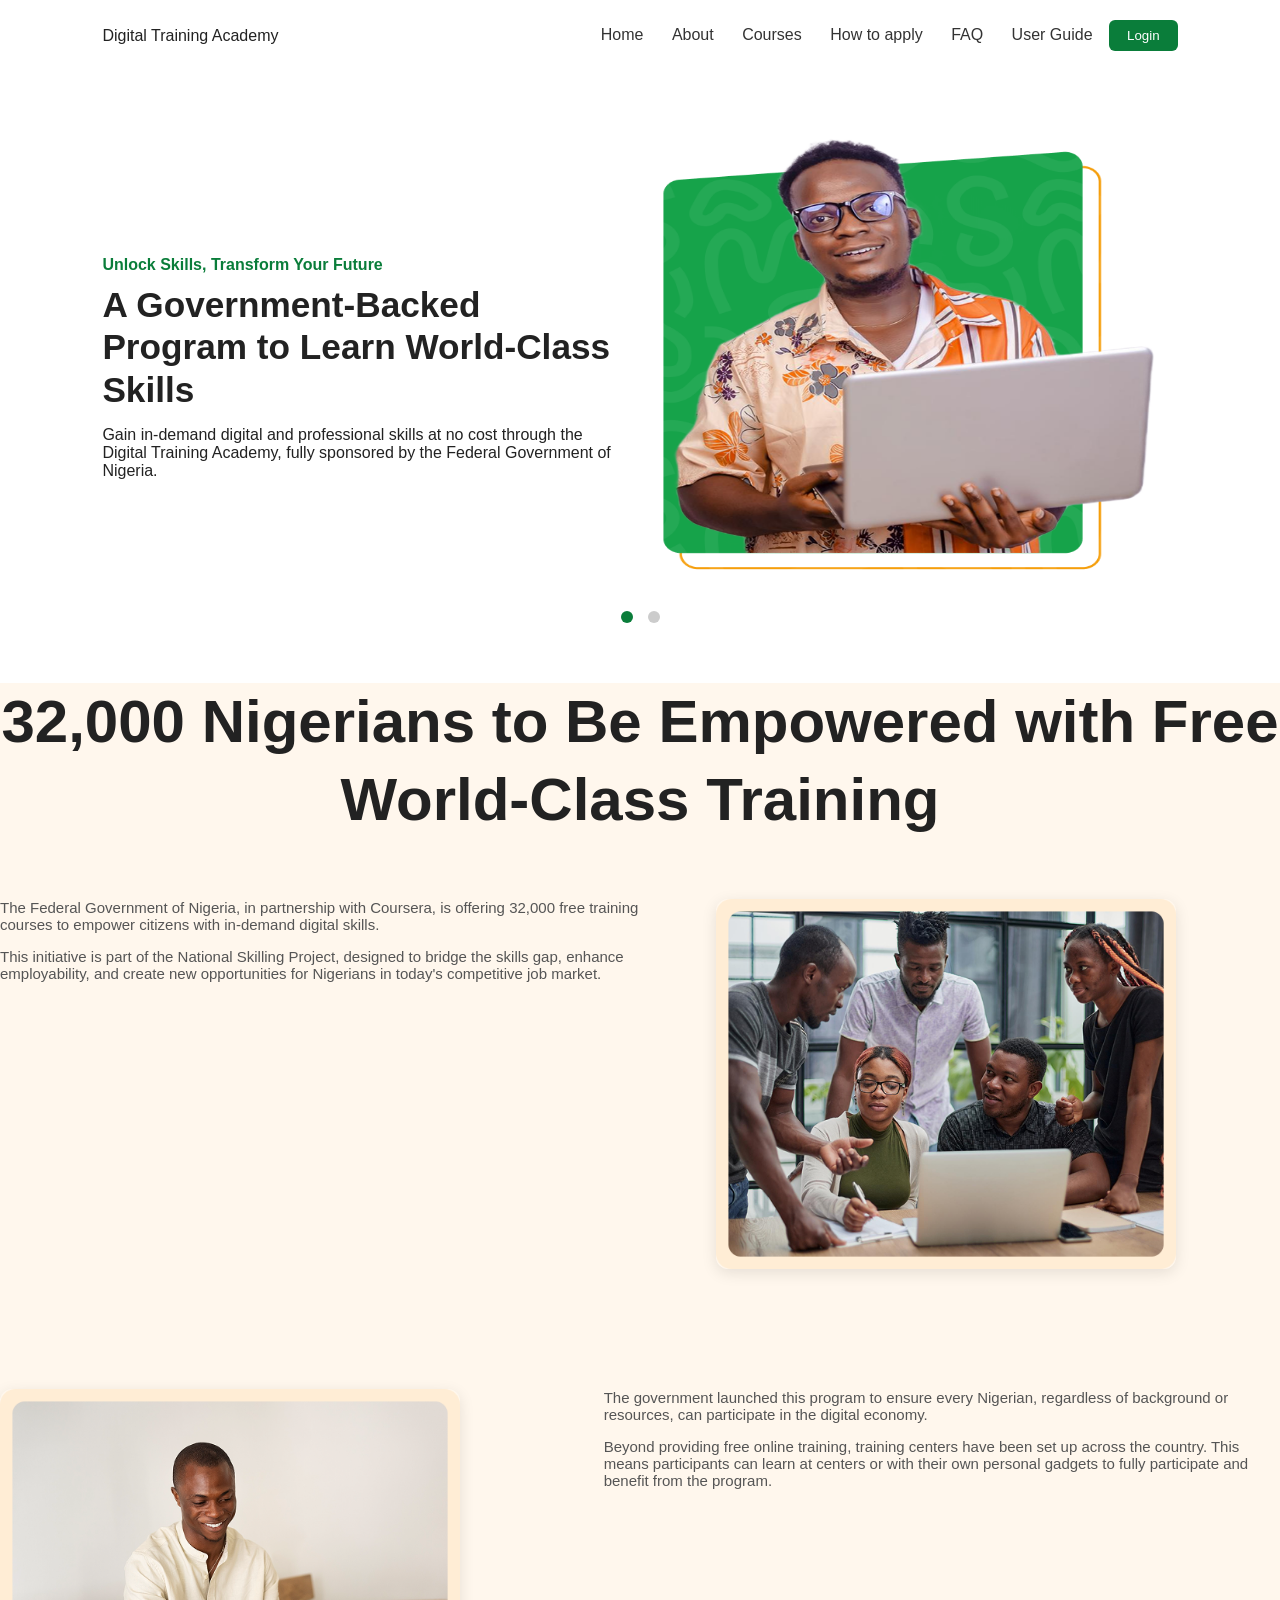
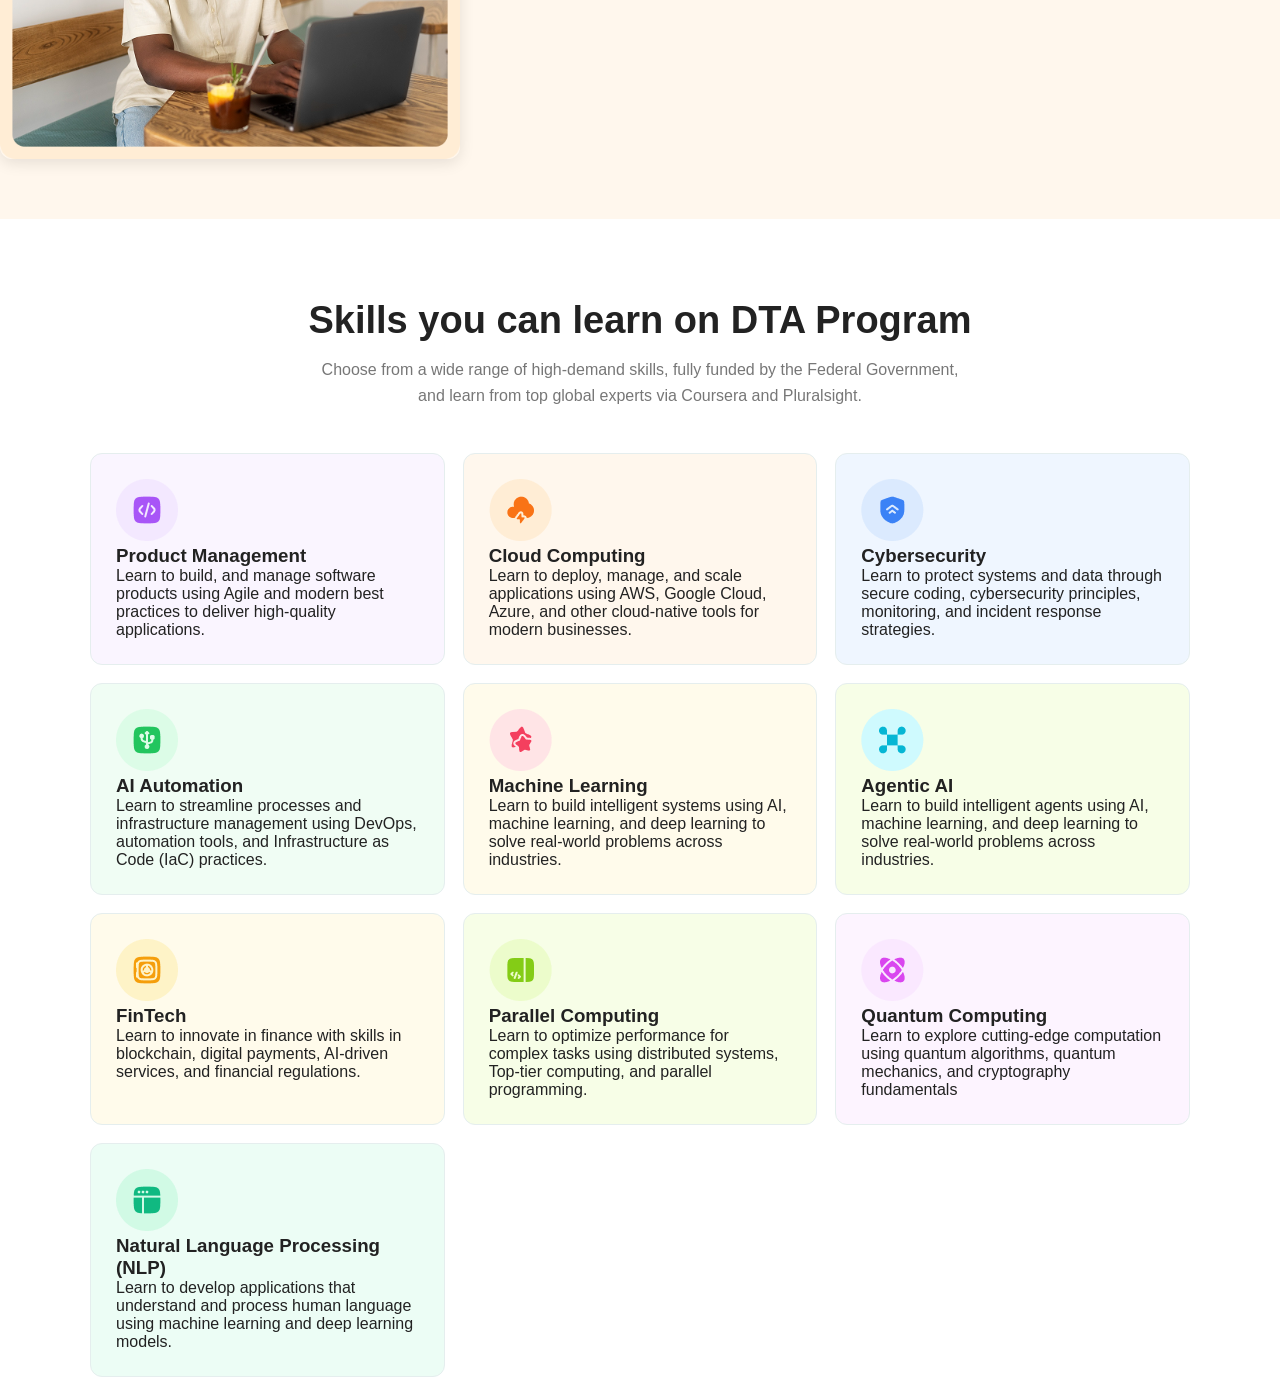
==== dta.html @ aedd62bc "code on dta" ====
<!DOCTYPE html>
<html lang="en">
<head>
    <meta charset="UTF-8">
    <meta name="viewport" content="width=device-width, initial-scale=1.0">
    <title>Document</title>
    <link rel="stylesheet" href="dta.css">
</head>
<body>

    <header>
    <div class="logo">Digital Training Academy</div>
    <nav>
        <a href="#">Home</a>
        <a href="#">About</a>
        <a href="#">Courses</a>
        <a href="#">How to apply</a>
        <a href="#">FAQ</a>
        <a href="#">User Guide</a>
        <button class="login">Login</button>
    </nav>
</header>

<section class="hero-slider">
    
    <input type="radio" name="slider" id="slide1" checked>
    <input type="radio" name="slider" id="slide2">

    <div class="slides">
        
        <!-- Slide 1 -->
        <div class="slide">
            <div class="text">
                <p class="tag">Unlock Skills, Transform Your Future</p>
                <h1>A Government-Backed Program to Learn World-Class Skills</h1>
                <p>Gain in-demand digital and professional skills at no cost through the Digital Training Academy, fully sponsored by the Federal Government of Nigeria.</p>
            </div>
            <div class="image">
                <img src="dta001.png" alt="">
            </div>
        </div>

        <!-- Slide 2 -->
        <div class="slide">
            <div class="image">
                <div class="image-left">
                    <img src="dta002.png" alt="">
                </div>
            </div>
            <div class="text">
                <p class="tag">Unlock Skills, Transform Your Future</p>
                <h1>Why Choose DTA?</h1>
                <p>At Digital Training Academy, we are committed to empowering individuals with the skills they need to thrive in today's digital landscape...</p>
            </div>
        </div>

    </div>

    <div class="dots">
        <label for="slide1"></label>
        <label for="slide2"></label>
    </div>

</section>

<main class="container">

     <div class="h1">
            <h1>32,000 Nigerians to Be Empowered with Free World-Class Training</h1>
        </div>

    <section class="article-hero">

        <!-- <div class="h1">
            <h1>32,000 Nigerians to Be Empowered with Free World-Class Training</h1>
        </div> -->

        <div class="article-text">
            <p>The Federal Government of Nigeria, in partnership with Coursera, is offering 32,000 free training courses to empower citizens with in-demand digital skills.</p>
            <p>This initiative is part of the National Skilling Project, designed to bridge the skills gap, enhance employability, and create new opportunities for Nigerians in today's competitive job market.</p>
        </div>
        <div class="article-image">
            <img src="dta003.png" alt="">
        </div>
    </section>

    <section class="article-content">
        <div class="article-image">
            <img src="dta4.png" alt="">
        </div>
        <div class="article-text">
            <p>The government launched this program to ensure every Nigerian, regardless of background or resources, can participate in the digital economy.</p>
            <p>Beyond providing free online training, training centers have been set up across the country. This means participants can learn at centers or with their own personal gadgets to fully participate and benefit from the program.</p>
        </div>
    </section>

                <!-- skill section -->

    <section class="skills-section">

        <h1>Skills you can learn on DTA Program</h1>

        <p class="description">
            Choose from a wide range of high-demand skills, fully funded by the Federal Government, and learn from top global experts via Coursera and Pluralsight.
        </p>

        <div class="skills-container">

            <div class="skill-card1">
                <div class="">
                    <img src="icon1.png" alt="">
                </div>
                <h3>Product Management</h3>
                <p>Learn to build, and manage software products using Agile and modern best practices to deliver high-quality applications.</p>
            </div>

            <div class="skill-card2">
                <div class="">
                    <img src="icon2.png" alt="">
                </div>
                <h3>Cloud Computing</h3>
                <p>Learn to deploy, manage, and scale applications using AWS, Google Cloud, Azure, and other cloud-native tools for modern businesses.</p>
            </div>

            <div class="skill-card3">
                <div class="">
                    <img src="icon3.png" alt="">
                </div>
                <h3>Cybersecurity</h3>
                <p>Learn to protect systems and data through secure coding, cybersecurity principles, monitoring, and incident response strategies.</p>
            </div>

            <div class="skill-card4">
                <div class="">
                    <img src="icon4.png" alt="">
                </div>
                <h3>AI Automation</h3>
                <p>Learn to streamline processes and infrastructure management using DevOps, automation tools, and Infrastructure as Code (IaC) practices.</p>
            </div>

            <div class="skill-card5">
                <div class="">
                    <img src="icon5.png" alt="">
                </div>
                <h3>Machine Learning</h3>
                <p>Learn to build intelligent systems using AI, machine learning, and deep learning to solve real-world problems across industries.</p>
            </div>

            <div class="skill-card6">
                <div class="">
                    <img src="icon6.png" alt="">
                </div>
                <h3>Agentic AI</h3>
                <p>Learn to build intelligent agents using AI, machine learning, and deep learning to solve real-world problems across industries.</p>
            </div>

            <div class="skill-card7">
                <div class="">
                    <img src="icon7.png" alt="">
                </div>
                <h3>FinTech</h3>
                <p>Learn to innovate in finance with skills in blockchain, digital payments, AI-driven services, and financial regulations.</p>
            </div>

            <div class="skill-card8">
                <div class="">
                    <img src="icon8.png" alt="">
                </div>
                <h3>Parallel Computing</h3>
                <p>Learn to optimize performance for complex tasks using distributed systems, Top-tier computing, and parallel programming.</p>
            </div>

            <div class="skill-card9">
                <div class="">
                    <img src="icon9.png" alt="">
                </div>
                <h3>Quantum Computing</h3>
                <p>Learn to explore cutting-edge computation using quantum algorithms, quantum mechanics, and cryptography fundamentals</p>
            </div>

            <div class="skill-card0">
                <div class="">
                <img src="icon0.png" alt="">
                </div>
                <h3>Natural Language Processing (NLP)</h3>
                <p>Learn to develop applications that understand and process human language using machine learning and deep learning models.</p>


            </div>

        </div>

    </section>



    
</div>
    
</body>
</html>
---- dta.css ----
* {
    margin: 0;
    padding: 0;
    box-sizing: border-box;
}

body { background: #fff; color: #333; }

/* Header */
header {
    display: flex;
    justify-content: space-between;
    align-items: center;
    padding: 20px 8%;
    /* tab-size: 8; */
    /* position: fixed; */
}
header nav a { margin: 0 12px; text-decoration: none; color: #333; }
.login { background: #0a7d3a; color: #fff; border: none; padding: 8px 18px; border-radius: 6px; }

/* Slider */
.hero-slider {
    position: relative;
    padding: 60px 8%;
    overflow: hidden;
}
.slides { 
    position: relative; 
    height: 400px;
    animation: slide 8s infinite; 
}
.slide {
    position: absolute;
    top: 0; left: 0;
    width: 100%;
    display: flex;
    align-items: center;
    gap: 40px;
    opacity: 0;
    transition: opacity 0.8s ease-in-out;
}

/* Motion: show slide when radio is checked */
#slide1:checked ~ .slides .slide:nth-child(1),
#slide2:checked ~ .slides .slide:nth-child(2) {
    opacity: 1;
    position: relative;
}

.text { flex: 1; }
.text .tag { color: #0a7d3a; font-weight: 600; margin-bottom: 10px; }
.text h1 { font-size: 2.2rem; margin-bottom: 15px; line-height: 1.2; }

.image { flex: 1; position: relative; margin-bottom: 20px; }
.image img {
    width: 500px;
    height:450px;
    border-radius: 15px;
    position: relative;
    z-index: 2;
}
/* Green background block behind image */
.image::before {
    content: '';
    position: absolute;
    width: 500px;
    height: 450px;
    /* background: #2ecc71; */
    border-radius: 15px;
    top: 20px;
    left: 20px;
    z-index: 1;
}

/* Dots */
.dots {
    display: flex;
    gap: 15px;
    margin-top: 80px;
    justify-content: center;
}
.dots label {
    /* display: inline-block; */
    width: 12px; 
    height: 12px;
    background: #ccc;
    border-radius: 100%;
    cursor: pointer;
    border:none
}
#slide1:checked ~ .dots label[for="slide1"],
#slide2:checked ~ .dots label[for="slide2"] {
    background: #0a7d3a;
}

/* Hide radio buttons */
input[
    type=radio] 
{ 
    display: none; 
}

/* Article */
.container{
    display: flex;
    flex-direction: column;
    background-color: rgb(255, 247, 237);
    height: 800px;
    /* align-items: center; */
    /* justify-content: center; */
}

.article-hero, .article-content {
    display: flex;
    gap: 40px;
    align-items: flex-start;
    padding: 60px 0;
    background-color: rgb(255, 247, 237);
}
.article-hero { 
    padding-top: 40px; 
}

/* .article-text h1{
    display:flex; 
    flex: 1.2; 
    color:rgb(51, 51, 51);
    font-size:48px;
    font-weight:400;
    align-items: center;
    justify-content: center;
} */

.article-text { 
    flex: 1.2; 
    color: rgb(51, 51, 51);
    font-size: 15px;
    font-family: font_regular, sans-serif
}
.h1 {
    font-size: 1.5rem;
    line-height: 1.3;
    margin-bottom: 20px;
    text-align:center;
    justify-content: center;
    font-weight: 800;
    font-size: 30px;
}
.article-text p {
    margin-bottom: 15px;
    color: #555;
    align-items: center;
    box-sizing: border-box;
    display: flex;
    flex-direction: column;
}

.article-image {
    display:flex; 
    flex: 1;
    height: 370px;
    width: 270px;
}

.article-image img {
    /* width: 100%; */
    border-radius: 12px;
    box-shadow: 0 4px 15px rgba(0,0,0,0.1);
}


body {
    font-family: Arial, sans-serif;
    background: #ffffff;
    color: #222;
}

.skills-section {
    width: 90%;
    max-width: 1100px;
    margin: 80px auto;
    text-align: center;
}

.skills-section h1 {
    font-size: 38px;
    margin-bottom: 15px;

    animation: titleAppear 1s ease forwards;
}

.description {
    max-width: 650px;
    margin: 0 auto 45px;
    color: #777;
    line-height: 1.6;

    animation: titleAppear 1.2s ease forwards;
}


/* CARDS */

.skills-container {
    display: grid;
    grid-template-columns: repeat(3, 1fr);
    gap: 18px;
    text-align: left;
}

.skill-card1 {
    padding: 25px;
    min-height: 180px;
    border-radius: 12px;
    background-color: rgb(250, 245, 255);

    border: 1px solid #e5eeee;

    transition:
        transform 0.35s ease,
        box-shadow 0.35s ease;

    animation: cardAppear 0.8s ease both;
}

.skill-card2 {
    padding: 25px;
    min-height: 180px;
    border-radius: 12px;
    background-color: rgb(255, 247, 237)
;

    border: 1px solid #e5eeee;

    transition:
        transform 0.35s ease,
        box-shadow 0.35s ease;

    animation: cardAppear 0.8s ease both;
}

.skill-card3 {
    padding: 25px;
    min-height: 180px;
    border-radius: 12px;
    background-color: rgb(239, 246, 255);

    border: 1px solid #e5eeee;

    transition:
        transform 0.35s ease,
        box-shadow 0.35s ease;

    animation: cardAppear 0.8s ease both;
}

.skill-card4 {
    padding: 25px;
    min-height: 180px;
    border-radius: 12px;
    background-color: rgb(240, 253, 244);

    border: 1px solid #e5eeee;

    transition:
        transform 0.35s ease,
        box-shadow 0.35s ease;

    animation: cardAppear 0.8s ease both;
}

.skill-card5 {
    padding: 25px;
    min-height: 180px;
    border-radius: 12px;
    background-color: rgb(255, 251, 235);

    border: 1px solid #e5eeee;

    transition:
        transform 0.35s ease,
        box-shadow 0.35s ease;

    animation: cardAppear 0.8s ease both;
}

.skill-card6 {
    padding: 25px;
    min-height: 180px;
    border-radius: 12px;
    background-color: rgb(247, 254, 231);

    border: 1px solid #e5eeee;

    transition:
        transform 0.35s ease,
        box-shadow 0.35s ease;

    animation: cardAppear 0.8s ease both;
}

.skill-card7 {
    padding: 25px;
    min-height: 180px;
    border-radius: 12px;
    background-color: rgb(255, 251, 235);


    border: 1px solid #e5eeee;

    transition:
        transform 0.35s ease,
        box-shadow 0.35s ease;

    animation: cardAppear 0.8s ease both;
}

.skill-card8 {
    padding: 25px;
    min-height: 180px;
    border-radius: 12px;
    background-color: rgb(247, 254, 231);

    border: 1px solid #e5eeee;

    transition:
        transform 0.35s ease,
        box-shadow 0.35s ease;

    animation: cardAppear 0.8s ease both;
}

.skill-card9 {
    padding: 25px;
    min-height: 180px;
    border-radius: 12px;
    background-color: rgb(253, 244, 255);

    border: 1px solid #e5eeee;

    transition:
        transform 0.35s ease,
        box-shadow 0.35s ease;

    animation: cardAppear 0.8s ease both;
}

.skill-card0 {
    /* width: 500px; */
    padding: 25px;
    min-height: 180px;
    border-radius: 12px;
    background-color: rgb(236, 253, 245);

    border: 1px solid #e5eeee;

    transition:
        transform 0.35s ease,
        box-shadow 0.35s ease;

    animation: cardAppear 0.8s ease both;
}

/* HOVER MOTION */

.skill-card1:hover {
    transform: translateY(-10px) scale(1.02);

    box-shadow:
        0 15px 35px rgba(0, 0, 0, 0.12);
}

.skill-card2:hover {
    transform: translateY(-10px) scale(1.02);

    box-shadow:
        0 15px 35px rgba(0, 0, 0, 0.12);
}

.skill-card3:hover {
    transform: translateY(-10px) scale(1.02);

    box-shadow:
        0 15px 35px rgba(0, 0, 0, 0.12);
}

.skill-card4:hover {
    transform: translateY(-10px) scale(1.02);

    box-shadow:
        0 15px 35px rgba(0, 0, 0, 0.12);
}

.skill-card5:hover {
    transform: translateY(-10px) scale(1.02);

    box-shadow:
        0 15px 35px rgba(0, 0, 0, 0.12);
}

.skill-card6:hover {
    transform: translateY(-10px) scale(1.02);

    box-shadow:
        0 15px 35px rgba(0, 0, 0, 0.12);
}

.skill-card7:hover {
    transform: translateY(-10px) scale(1.02);

    box-shadow:
        0 15px 35px rgba(0, 0, 0, 0.12);
}

.skill-card8:hover {
    transform: translateY(-10px) scale(1.02);

    box-shadow:
        0 15px 35px rgba(0, 0, 0, 0.12);
}

.skill-card9:hover {
    transform: translateY(-10px) scale(1.02);

    box-shadow:
        0 15px 35px rgba(0, 0, 0, 0.12);
}

.skill-card0:hover {
    transform: translateY(-10px) scale(1.02);

    box-shadow:
        0 15px 35px rgba(0, 0, 0, 0.12);
}




/* ICON */

.icon {
    width: 45px;
    height: 45px;

    display: flex;
    align-items: center;
    justify-content: center;

    border-radius: 10px;

    font-size: 21px;
    font-weight: bold;

    margin-bottom: 20px;

    animation: floating 3s ease-in-out infinite;
}

.skill-card h3 {
    font-size: 17px;
    margin-bottom: 10px;
}

.skill-card p {
    color: #777;
    font-size: 14px;
    line-height: 1.5;
}

.skill-card large{
    width: 469.6px;
}
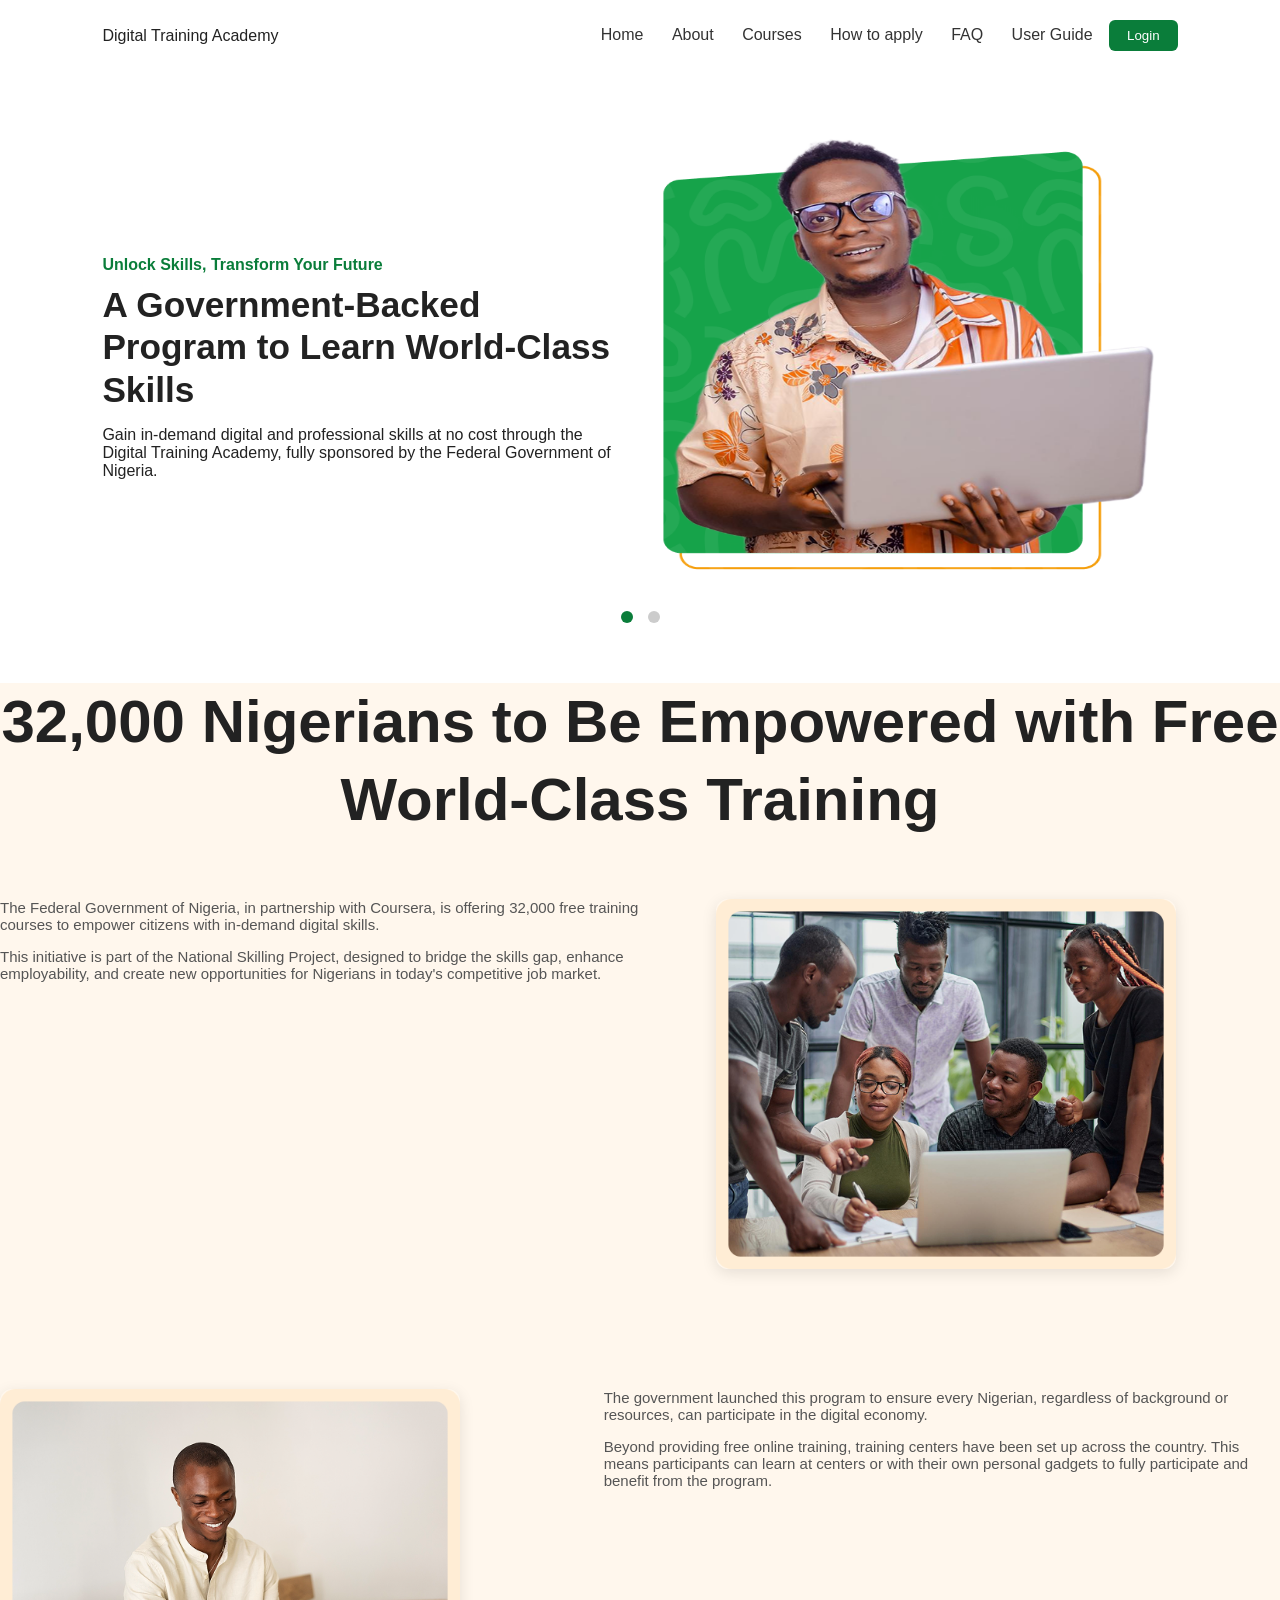
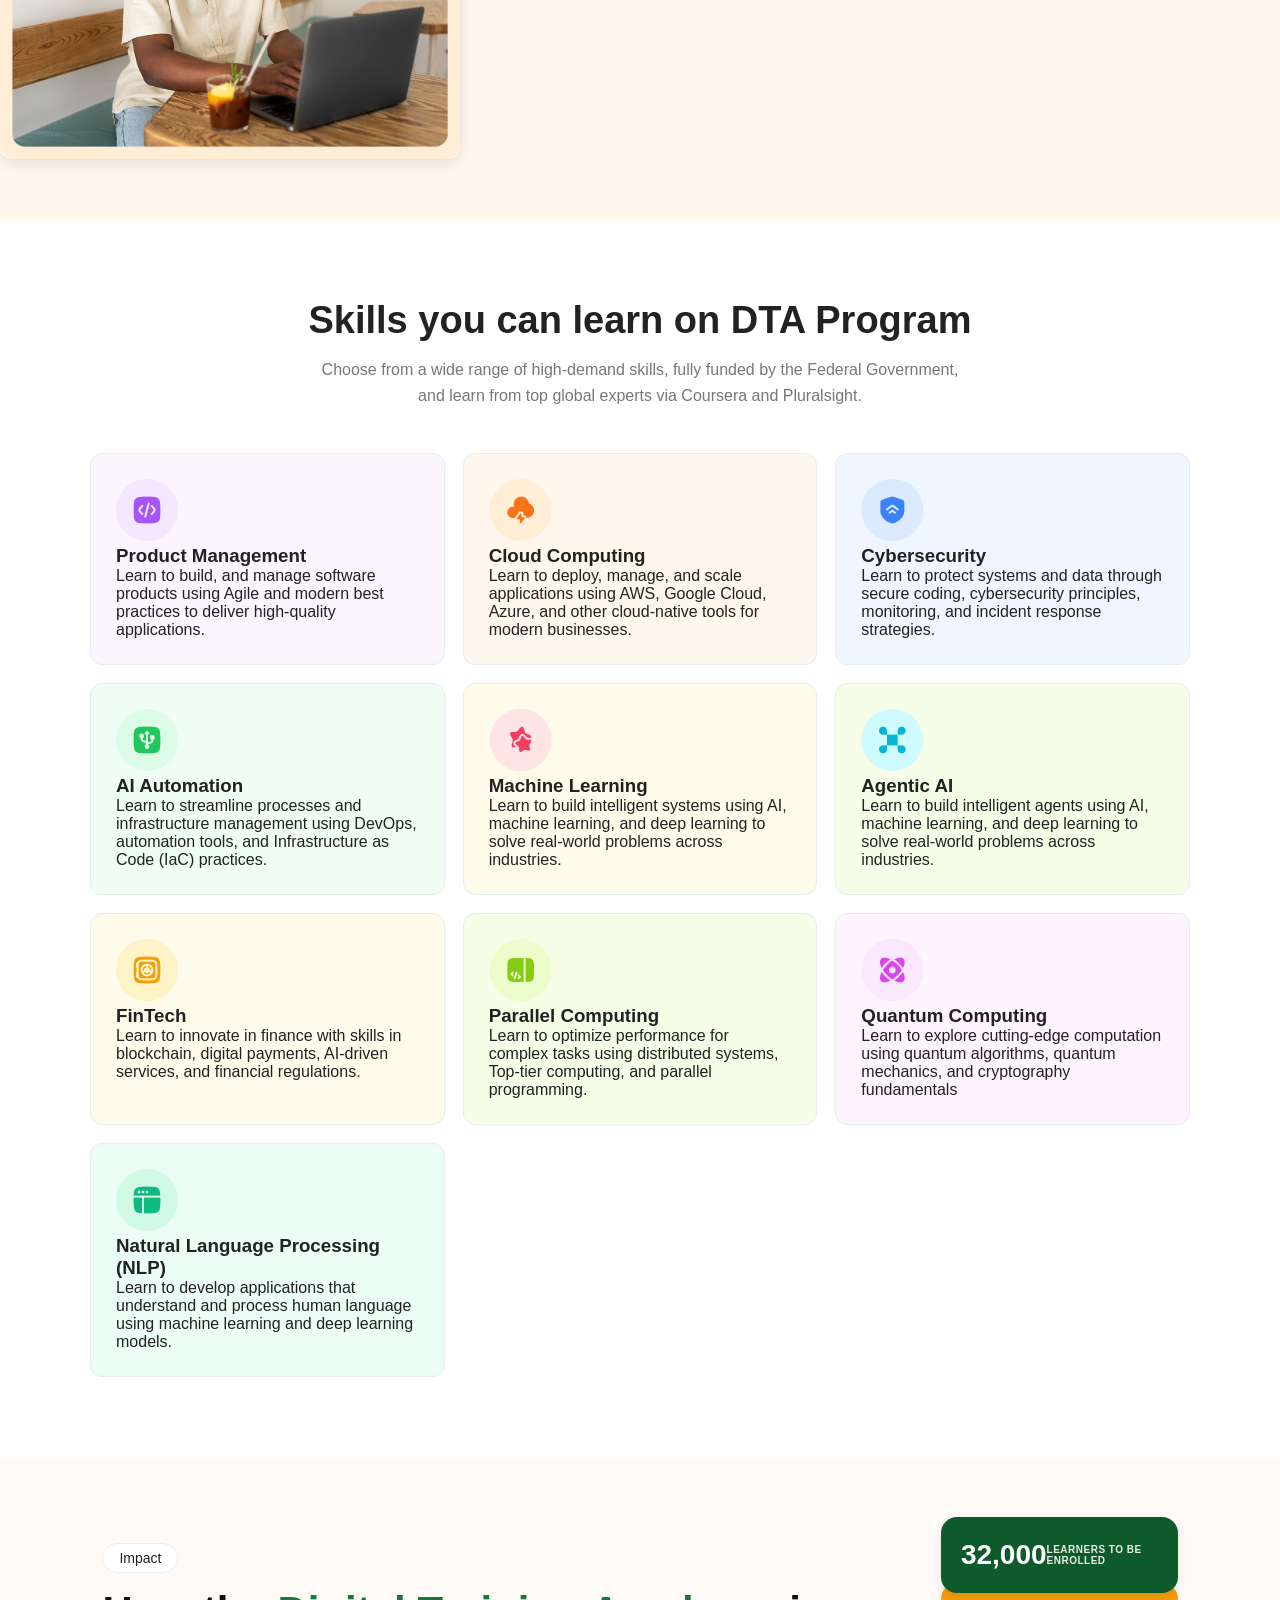
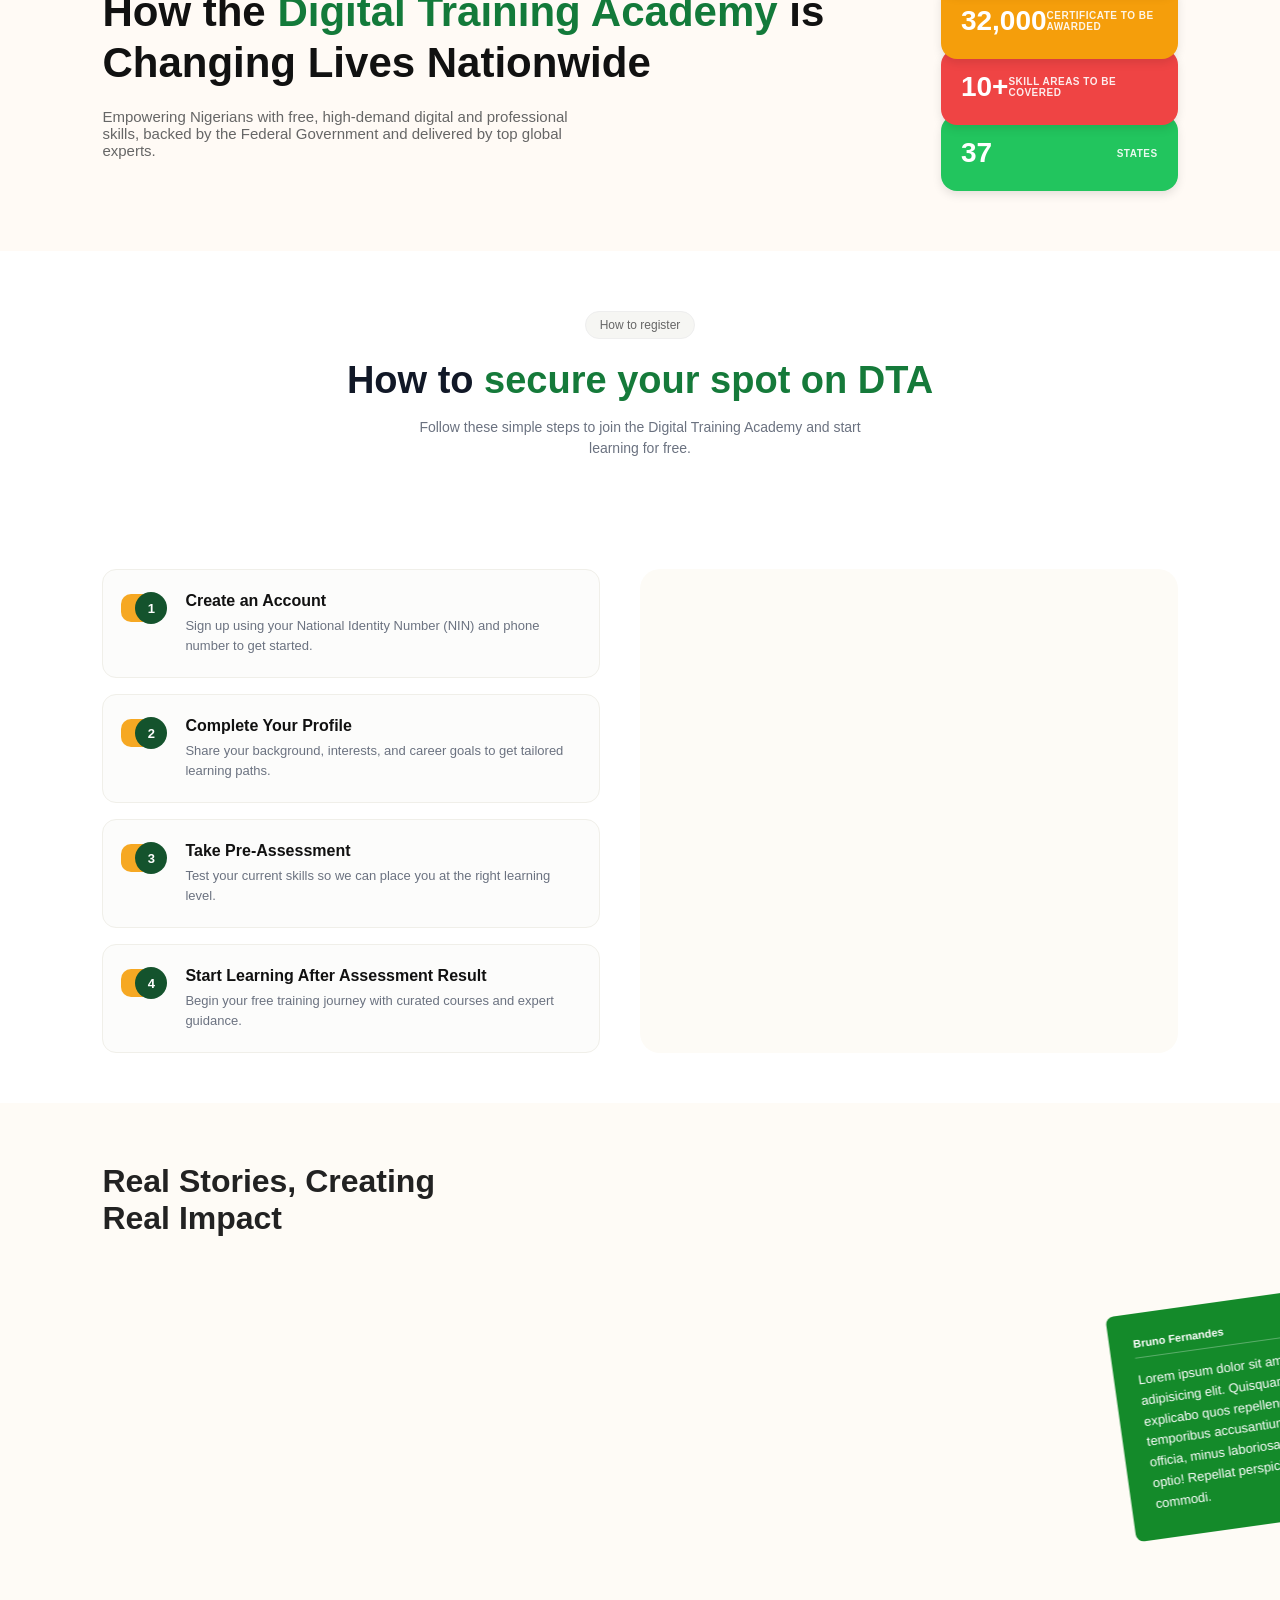
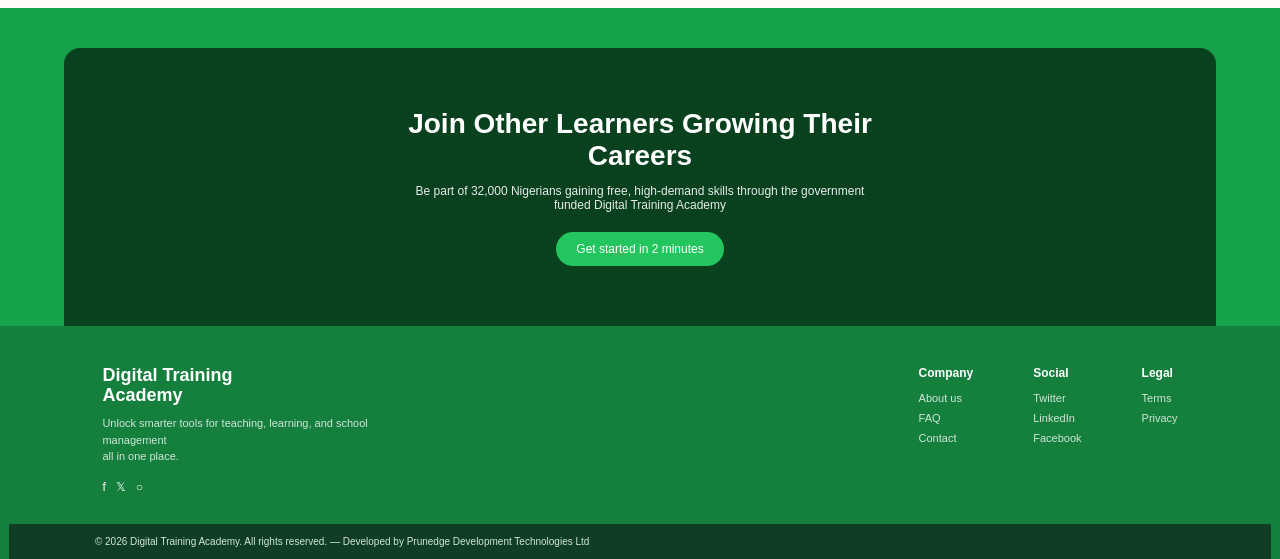
==== commit b1e87bfd: "updated project" ====
--- a/dta.html
+++ b/dta.html
@@ -193,9 +193,156 @@
     </section>
 
 
-
-    
-</div>
+   <section class="impact">
+  <div class="impact-left">
+    <span class="badge">Impact</span>
+    <h1>How the <span class="green">Digital Training Academy</span> is Changing Lives Nationwide</h1>
+    <p>Empowering Nigerians with free, high-demand digital and professional skills, backed by the Federal Government and delivered by top global experts.</p>
+  </div>
+
+  <div class="impact-right">
+    <div class="stat stat-green-dark">
+      <strong>32,000</strong> <span>LEARNERS TO BE ENROLLED</span>
+    </div>
+    <div class="stat stat-orange">
+      <strong>32,000</strong> <span>CERTIFICATE TO BE AWARDED</span>
+    </div>
+    <div class="stat stat-red">
+      <strong>10+</strong> <span>SKILL AREAS TO BE COVERED</span>
+    </div>
+    <div class="stat stat-green-light">
+      <strong>37</strong> <span>STATES</span>
+    </div>
+  </div>
+
+</section>
+
+<section class="secure-spot">
+  <span class="small-badge">How to register</span>
+  <h2>How to <span>secure your spot on DTA</span></h2>
+  <p>Follow these simple steps to join the Digital Training Academy and start learning for free.</p>
+</section>
+
+<section class="steps-section">
+  <div class="steps-left">
+    <div class="step">
+      <div class="icon-box"><span>1</span></div>
+      <div>
+        <h3>Create an Account</h3>
+        <p>Sign up using your National Identity Number (NIN) and phone number to get started.</p>
+      </div>
+    </div>
+
+    <div class="step">
+      <div class="icon-box"><span>2</span></div>
+      <div>
+        <h3>Complete Your Profile</h3>
+        <p>Share your background, interests, and career goals to get tailored learning paths.</p>
+      </div>
+    </div>
+
+    <div class="step">
+      <div class="icon-box"><span>3</span></div>
+      <div>
+        <h3>Take Pre-Assessment</h3>
+        <p>Test your current skills so we can place you at the right learning level.</p>
+      </div>
+    </div>
+
+    <div class="step">
+      <div class="icon-box"><span>4</span></div>
+      <div>
+        <h3>Start Learning After Assessment Result</h3>
+        <p>Begin your free training journey with curated courses and expert guidance.</p>
+      </div>
+    </div>
+  </div>
+
+  <div class="steps-right">
+    <img src="https://www.dta.education.gov.ng/body-pix/register.png" alt="">
+  </div>
+</section>
+
+<section class="stories">
+  <h2>Real Stories, Creating<br>Real Impact</h2>
+
+  <marquee behavior="scroll" direction="left" scrollamount="8">
+    <div class="cards-track">
+      <div class="card">
+        <h4>Bruno Fernandes</h4>
+        <p>Lorem ipsum dolor sit amet consectetur, adipisicing elit. Quisquam beatae explicabo quos repellendus porro modi temporibus accusantium maxime neque officia, minus laboriosam ipsum pariatur optio! Repellat perspiciatis vel est commodi.</p>
+      </div>
+
+      <div class="card1">
+        <h4>Diego Dalot</h4>
+        <p>Lorem ipsum dolor sit amet consectetur adipisicing elit. Odit nostrum perspiciatis, exercitationem atque tempore dolores saepe ea velit delectus laborum eos id quos temporibus? Ipsa, facilis eaque! Officiis, iure possimus.</p>
+      </div>
+
+      <div class="card">
+        <h4>Luke Shaw</h4>
+        <p>Lorem ipsum dolor sit amet consectetur adipisicing elit. Consectetur quaerat dolorem vero impedit minima iste, nostrum aliquam nobis quisquam iure quos velit beatae deleniti ipsa perferendis eligendi ducimus at possimus!</p>
+      </div>
+
+      <div class="card1">
+        <h4>Andrey Santos</h4>
+        <p>Lorem ipsum dolor sit amet consectetur adipisicing elit. Rerum quasi aspernatur quidem, quibusdam est vero nisi expedita nostrum quia, blanditiis itaque laborum consequuntur odio at tempora quam sapiente, laudantium explicabo!</p>
+      </div>
+
+      <div class="card">
+        <h4>Kobbie Mainoo</h4>
+        <p>Lorem ipsum dolor sit amet consectetur adipisicing elit. Ad cupiditate dolor eius blanditiis necessitatibus distinctio facere eum harum, veniam itaque ea unde id dolores architecto cum dignissimos nemo dolorum dolore.</p>
+      </div>
+    </div>
+  </marquee>
+</section>
+
+<!-- TOP BANNER -->
+<section class="cta-banner">
+  <div class="cta-image">
+    <h2>Join Other Learners Growing Their<br>Careers</h2>
+    <p>Be part of 32,000 Nigerians gaining free, high-demand skills through the government<br>funded Digital Training Academy</p>
+    <button>Get started in 2 minutes</button>
+  </div>
+</section>
+
+<!-- FOOTER -->
+<footer class="dta-footer">
+  <div class="footer-top">
+    <div class="footer-left">
+      <h3>Digital Training<br>Academy</h3>
+      <p>Unlock smarter tools for teaching, learning, and school management<br>all in one place.</p>
+      <div class="socials">
+        <span>f</span> <span>𝕏</span> <span>○</span>
+      </div>
+    </div>
+
+    <div class="footer-links">
+      <div>
+        <h4>Company</h4>
+        <a href="#">About us</a>
+        <a href="#">FAQ</a>
+        <a href="#">Contact</a>
+      </div>
+      <div>
+        <h4>Social</h4>
+        <a href="#">Twitter</a>
+        <a href="#">LinkedIn</a>
+        <a href="#">Facebook</a>
+      </div>
+      <div>
+        <h4>Legal</h4>
+        <a href="#">Terms</a>
+        <a href="#">Privacy</a>
+      </div>
+    </div>
+  </div>
+
+  <div class="footer-bottom">
+    <p>© 2026 Digital Training Academy. All rights reserved. — Developed by Prunedge Development Technologies Ltd</p>
+  </div>
+</footer>
+
+
     
 </body>
 </html>
--- a/dta.css
+++ b/dta.css
@@ -470,3 +470,343 @@
 .skill-card large{
     width: 469.6px;
 }
+
+*{
+  margin:0;
+  padding:0;
+  box-sizing:border-box;
+  font-family: Segoe UI, Arial, sans-serif;
+}
+.impact{
+  display:flex;
+  justify-content:space-between;
+  align-items:center;
+  gap:40px;
+  padding:60px 8%;
+  background:#fffaf5;
+}
+
+/* LEFT SIDE */
+.badge{
+  border:1px solid #eee;
+  background:#fff;
+  padding:6px 16px;
+  border-radius:20px;
+  font-size:14px;
+}
+.impact-left h1{
+  font-size:42px;
+  line-height:1.2;
+  margin:20px 0;
+  color:#111;
+}
+.green{ color:#137a3a; }
+.impact-left p{
+  color:#666;
+  max-width:480px;
+  font-size:15px;
+}
+
+/* RIGHT SIDE - Stacked cards */
+.impact-right{
+  width:380px;
+  display:flex;
+  flex-direction:column;
+}
+.stat{
+  display:flex;
+  justify-content:space-between;
+  align-items:center;
+  padding:22px 20px;
+  color:#fff;
+  font-weight:bold;
+  border-radius:16px;
+  margin-top:-10px; /* makes them overlap like in your photo */
+  box-shadow:0 4px 10px rgba(0,0,0,0.1);
+}
+.stat:first-child{ margin-top:0; }
+
+.stat strong{ font-size:28px; }
+.stat span{ font-size:10px; letter-spacing:0.5px; opacity:0.9; }
+
+.stat-green-dark{ background:#0e5a2a; z-index:4; }
+.stat-orange{ background:#f59e0b; z-index:3; }
+.stat-red{ background:#ef4444; z-index:2; }
+.stat-green-light{ background:#22c55e; z-index:1; }
+
+/* MOBILE */
+@media(max-width:900px){
+  .impact{
+    flex-direction:column;
+    text-align:left;
+  }
+  .impact-left h1{ font-size:28px; }
+  .impact-right{ width:100%; }
+}
+
+.dta-divider{
+  width: 100%;
+  margin: 40px 0;
+  display: flex;
+  flex-direction: column;
+  gap: 8px;
+}
+.row{
+  display: flex;
+  width: 100%;
+  height: 16px;
+}
+
+.secure-spot{
+  text-align: center;
+  padding: 60px 20px;
+  background: #ffffff;
+  font-family: Segoe UI, Arial, sans-serif;
+}
+
+/* The small pill at top */
+.small-badge{
+  display: inline-flex;
+  align-items: center;
+  gap: 6px;
+  background: #f6f6f3;
+  border: 1px solid #eee;
+  padding: 6px 14px;
+  border-radius: 20px;
+  font-size: 12px;
+  color: #666;
+  margin-bottom: 20px;
+}
+
+/* The big heading */
+.secure-spot h2{
+  font-size: 38px;
+  font-weight: 700;
+  color: #111827;
+  margin-bottom: 15px;
+}
+
+.secure-spot h2 span{
+  color: #157a3a; /* DTA green */
+}
+
+/* The small text under it */
+.secure-spot p{
+  font-size: 14px;
+  color: #6b7280;
+  max-width: 450px;
+  margin: 0 auto;
+  line-height: 1.5;
+}
+
+/* For mobile */
+@media(max-width: 600px){
+  .secure-spot h2{
+    font-size: 26px;
+  }
+}
+
+.steps-section{
+  display:flex;
+  gap:40px;
+  padding:50px 8%;
+  background:#fff;
+  font-family: Segoe UI, Arial, sans-serif;
+}
+.steps-left{
+  flex:1;
+  display:flex;
+  flex-direction:column;
+  gap:16px;
+}
+.step{
+  display:flex;
+  gap:18px;
+  background:#fcfcfb;
+  border:1px solid #f0efe9;
+  padding:22px;
+  border-radius:14px;
+}
+.step h3{
+  font-size:16px;
+  color:#111;
+  margin-bottom:6px;
+}
+.step p{
+  font-size:13px;
+  color:#6b7280;
+  line-height:1.5;
+}
+
+/* The green number with yellow behind it like DTA */
+.icon-box{
+  min-width:42px;
+  height:42px;
+  position:relative;
+}
+.icon-box::before{
+  content:"";
+  position:absolute;
+  left:-4px;
+  top:2px;
+  width:22px;
+  height:28px;
+  background:#f59e0b;
+  border-radius:10px 0 0 10px;
+  opacity:0.9;
+}
+.icon-box span{
+  position:absolute;
+  right:0;
+  width:32px;
+  height:32px;
+  background:#14532d;
+  color:#fff;
+  border-radius:50%;
+  display:grid;
+  place-items:center;
+  font-size:13px;
+  font-weight:bold;
+}
+
+/* Right side image */
+.steps-right{
+  flex:1;
+  background:#fdfbf6;
+  border-radius:20px;
+  padding:20px;
+  display:grid;
+  place-items:center;
+}
+.steps-right img{
+  width:100%;
+  border-radius:12px;
+  box-shadow:0 10px 30px rgba(0,0,0,0.1);
+}
+
+/* Mobile */
+@media(max-width:900px){
+  .steps-section{ flex-direction:column; }
+}
+
+.stories{
+  padding: 60px 0;
+  background: #fefbf6;
+  font-family: Segoe UI, Arial, sans-serif;
+}
+.stories h2{
+  font-size: 32px;
+  font-weight: 700;
+  padding-left: 8%;
+  margin-bottom: 40px;
+}
+.cards-track{
+  display: flex;
+  gap: 24px;
+  padding: 20px;
+}
+.card{
+  min-width: 280px;
+  max-width: 280px;
+  background: #148a2a;
+  color: #fff;
+  padding: 24px;
+  border-radius: 8px;
+  transform: rotate(-8deg);
+  white-space: normal; /* important so text wraps inside marquee */
+}
+
+.card1{
+  min-width: 280px;
+  max-width: 280px;
+  background: #fff;
+  color: #000;
+  padding: 24px;
+  border-radius: 8px;
+  transform: rotate(-8deg);
+  white-space: normal; /* important so text wraps inside marquee */
+}
+.card h4{
+  font-size: 11px;
+  border-bottom: 1px solid rgba(255,255,255,0.3);
+  padding-bottom: 8px;
+  margin-bottom: 12px;
+}
+.card p{ font-size: 13px; line-height: 1.6; }
+.card span{ font-size: 11px; font-weight: bold; }
+
+/* Makes marquee pause when you put mouse on it */
+marquee:hover{
+  -webkit-marquee: none;
+}
+
+* { margin:0; padding:0; box-sizing:border-box; font-family: Segoe UI, Arial, sans-serif; }
+
+/* CTA BANNER */
+.cta-banner{
+  background:#16a34a;
+  padding:40px 5% 0 5%;
+}
+.cta-image{
+  background: linear-gradient(rgba(0,0,0,0.6), rgba(0,0,0,0.6)), url('learners.jpg');
+  background-size:cover;
+  background-position:center;
+  border-radius:16px 16px 0 0;
+  text-align:center;
+  padding:60px 20px;
+  color:#fff;
+}
+.cta-image h2{ font-size:28px; margin-bottom:12px; }
+.cta-image p{ font-size:12px; opacity:0.9; margin-bottom:20px; }
+.cta-image button{
+  background:#22c55e;
+  color:#fff;
+  border:none;
+  padding:10px 20px;
+  border-radius:20px;
+  font-size:12px;
+  cursor:pointer;
+}
+
+/* GREEN FOOTER */
+.dta-footer{
+  background:#15803d;
+  color:#fff;
+  padding:40px 8% 0 8%;
+}
+.footer-top{
+  display:flex;
+  justify-content:space-between;
+  gap:40px;
+  padding-bottom:30px;
+}
+.footer-left h3{ font-size:18px; line-height:1.1; margin-bottom:10px; }
+.footer-left p{ font-size:11px; opacity:0.8; line-height:1.5; margin-bottom:15px; max-width:280px; }
+.socials{ display:flex; gap:10px; font-size:12px; }
+
+.footer-links{
+  display:flex;
+  gap:60px;
+}
+.footer-links h4{ font-size:12px; margin-bottom:12px; }
+.footer-links a{
+  display:block;
+  color:#fff;
+  text-decoration:none;
+  font-size:11px;
+  opacity:0.8;
+  margin-bottom:8px;
+}
+.footer-bottom{
+  background:#0f2e1f;
+  margin:0 -8.7%;
+  padding:12px 8%;
+  font-size:10px;
+  opacity:0.8;
+  text-align:left;
+}
+
+@media(max-width:800px){
+  .footer-top{ flex-direction:column; }
+  .footer-links{ gap:30px; }
+}
